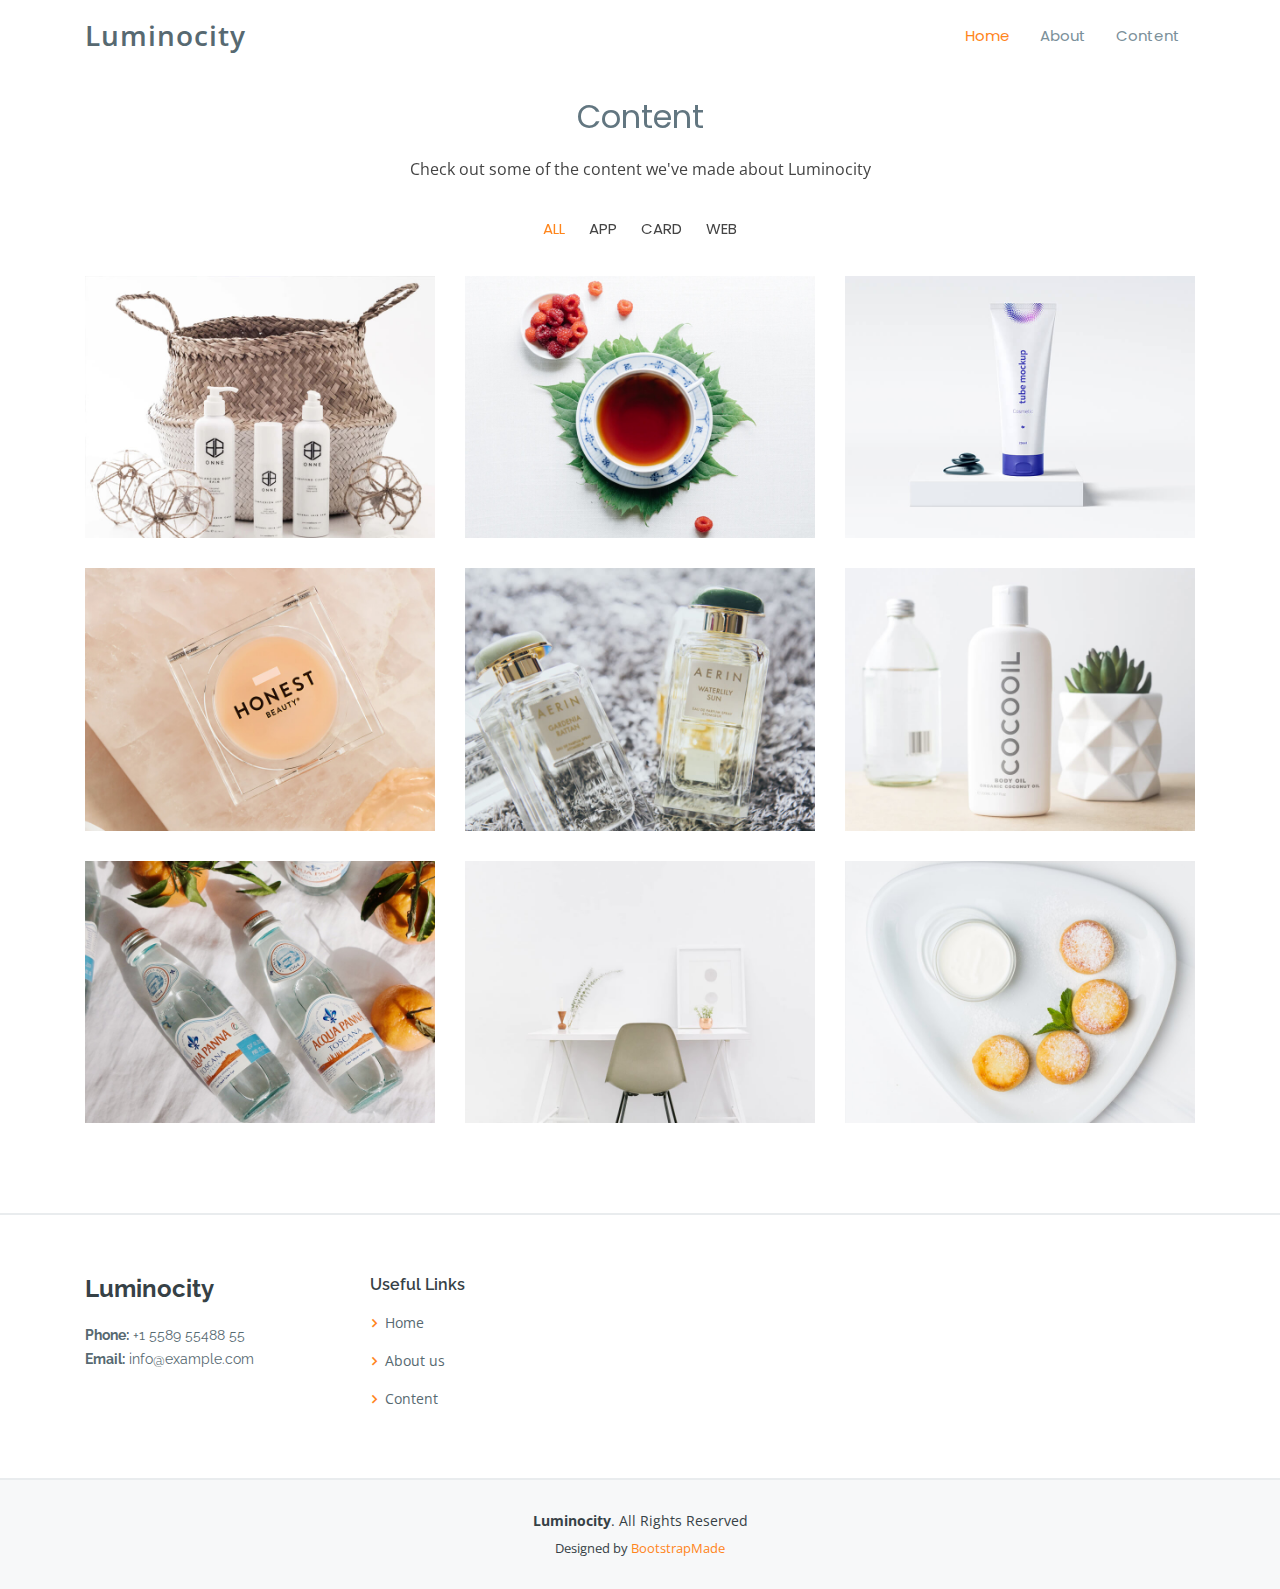
==== about.html @ ae9abd60 "Add files via upload" ====
<!DOCTYPE html>
<html lang="en">

<head>
  <meta charset="utf-8">
  <meta content="width=device-width, initial-scale=1.0" name="viewport">

  <title>Content</title>
  <meta content="" name="descriptison">
  <meta content="" name="keywords">

  <!-- Favicons -->
  <link href="assets/img/favicon.png" rel="icon">
  <link href="assets/img/apple-touch-icon2.png" rel="apple-touch-icon">

  <!-- Google Fonts -->
  <link href="https://fonts.googleapis.com/css?family=Open+Sans:300,300i,400,400i,600,600i,700,700i|Raleway:300,300i,400,400i,500,500i,600,600i,700,700i|Poppins:300,300i,400,400i,500,500i,600,600i,700,700i" rel="stylesheet">

  <!-- Vendor CSS Files -->
  <link href="assets/vendor/bootstrap/css/bootstrap.min.css" rel="stylesheet">
  <link href="assets/vendor/icofont/icofont.min.css" rel="stylesheet">
  <link href="assets/vendor/boxicons/css/boxicons.min.css" rel="stylesheet">
  <link href="assets/vendor/venobox/venobox.css" rel="stylesheet">
  <link href="assets/vendor/owl.carousel/assets/owl.carousel.min.css" rel="stylesheet">
  <link href="assets/vendor/aos/aos.css" rel="stylesheet">

  <!-- Template Main CSS File -->
  <link href="assets/css/style.css" rel="stylesheet">

  <!-- =======================================================
  * Template Name: Scaffold - v2.0.0
  * Template URL: https://bootstrapmade.com/scaffold-bootstrap-metro-style-template/
  * Author: BootstrapMade.com
  * License: https://bootstrapmade.com/license/
  ======================================================== -->
</head>

<body>

  <!-- ======= Header ======= -->
  <header id="header" class="fixed-top">
    <div class="container d-flex">

      <div class="logo mr-auto">
        <h1 class="text-light"><a href="index.html"><span>Luminocity</span></a></h1>
        <!-- Uncomment below if you prefer to use an image logo -->
        <!-- <a href="index.html"><img src="assets/img/logo.png" alt="" class="img-fluid"></a>-->
      </div>

      <nav class="nav-menu d-none d-lg-block">
        <ul>
          <li class="active"><a href="index.html">Home</a></li>
          <li><a href="">About</a>
            <!--
            <ul>
              <li><a href="#about">About Us</a></li>
              <li><a href="#team">Team</a></li>
              <li><a href="#testimonials">Testimonials</a></li>
              <li class="drop-down"><a href="#">Deep Drop Down</a>
                <ul>
                  <li><a href="#">Deep Drop Down 1</a></li>
                  <li><a href="#">Deep Drop Down 2</a></li>
                  <li><a href="#">Deep Drop Down 3</a></li>
                  <li><a href="#">Deep Drop Down 4</a></li>
                  <li><a href="#">Deep Drop Down 5</a></li>
                </ul>
              </li>
            </ul>
          -->
          </li>
          <li><a href="portfolio-details.html">Content</a></li>

        </ul>
      </nav><!-- .nav-menu -->
      <!--
      <div class="header-social-links">
        <a href="#" class="twitter"><i class="icofont-twitter"></i></a>
        <a href="#" class="facebook"><i class="icofont-facebook"></i></a>
        <a href="#" class="instagram"><i class="icofont-instagram"></i></a>
        <a href="#" class="linkedin"><i class="icofont-linkedin"></i></i></a>
      </div>   -->

    </div>
  </header><!-- End Header -->

  <main id="main">

    <!-- ======= Breadcrumbs ======= 
    <section id="breadcrumbs" class="breadcrumbs">
      <div class="container">

        <ol>
          <li><a href="index.html">Home</a></li>
          <li>Portfolio Details</li>
        </ol>
        <h2>Portfolio Details</h2>

      </div>
    </section> End Breadcrumbs -->

    <!-- ======= Portfolio Section ======= -->
    <section id="portfolio" class="portfolio">
      <div class="container">

        <div class="section-title" data-aos="fade-up">
          <h2><br>Content</h2>
          <p>Check out some of the content we've made about Luminocity</p>
        </div>

        <div class="row">
          <div class="col-lg-12 d-flex justify-content-center" data-aos="fade-up" data-aos-delay="100">
            <ul id="portfolio-flters">
              <li data-filter="*" class="filter-active">All</li>
              <li data-filter=".filter-app">App</li>
              <li data-filter=".filter-card">Card</li>
              <li data-filter=".filter-web">Web</li>
            </ul>
          </div>
        </div>

        <div class="row portfolio-container" data-aos="fade-up" data-aos-delay="200">

          <div class="col-lg-4 col-md-6 portfolio-item filter-app">
            <div class="portfolio-wrap">
              <img src="assets/img/portfolio/portfolio-1.jpg" class="img-fluid" alt="">
              <div class="portfolio-info">
                <h4>App 1</h4>
                <p>App</p>
              </div>
              <div class="portfolio-links">
                <a href="assets/img/portfolio/portfolio-1.jpg" data-gall="portfolioGallery" class="venobox" title="App 1"><i class="bx bx-plus"></i></a>
                <a href="portfolio-details.html" title="More Details"><i class="bx bx-link"></i></a>
              </div>
            </div>
          </div>

          <div class="col-lg-4 col-md-6 portfolio-item filter-web">
            <div class="portfolio-wrap">
              <img src="assets/img/portfolio/portfolio-2.jpg" class="img-fluid" alt="">
              <div class="portfolio-info">
                <h4>Web 3</h4>
                <p>Web</p>
              </div>
              <div class="portfolio-links">
                <a href="assets/img/portfolio/portfolio-2.jpg" data-gall="portfolioGallery" class="venobox" title="Web 3"><i class="bx bx-plus"></i></a>
                <a href="portfolio-details.html" title="More Details"><i class="bx bx-link"></i></a>
              </div>
            </div>
          </div>

          <div class="col-lg-4 col-md-6 portfolio-item filter-app">
            <div class="portfolio-wrap">
              <img src="assets/img/portfolio/portfolio-3.jpg" class="img-fluid" alt="">
              <div class="portfolio-info">
                <h4>App 2</h4>
                <p>App</p>
              </div>
              <div class="portfolio-links">
                <a href="assets/img/portfolio/portfolio-3.jpg" data-gall="portfolioGallery" class="venobox" title="App 2"><i class="bx bx-plus"></i></a>
                <a href="portfolio-details.html" title="More Details"><i class="bx bx-link"></i></a>
              </div>
            </div>
          </div>

          <div class="col-lg-4 col-md-6 portfolio-item filter-card">
            <div class="portfolio-wrap">
              <img src="assets/img/portfolio/portfolio-4.jpg" class="img-fluid" alt="">
              <div class="portfolio-info">
                <h4>Card 2</h4>
                <p>Card</p>
              </div>
              <div class="portfolio-links">
                <a href="assets/img/portfolio/portfolio-4.jpg" data-gall="portfolioGallery" class="venobox" title="Card 2"><i class="bx bx-plus"></i></a>
                <a href="portfolio-details.html" title="More Details"><i class="bx bx-link"></i></a>
              </div>
            </div>
          </div>

          <div class="col-lg-4 col-md-6 portfolio-item filter-web">
            <div class="portfolio-wrap">
              <img src="assets/img/portfolio/portfolio-5.jpg" class="img-fluid" alt="">
              <div class="portfolio-info">
                <h4>Web 2</h4>
                <p>Web</p>
              </div>
              <div class="portfolio-links">
                <a href="assets/img/portfolio/portfolio-5.jpg" data-gall="portfolioGallery" class="venobox" title="Web 2"><i class="bx bx-plus"></i></a>
                <a href="portfolio-details.html" title="More Details"><i class="bx bx-link"></i></a>
              </div>
            </div>
          </div>

          <div class="col-lg-4 col-md-6 portfolio-item filter-app">
            <div class="portfolio-wrap">
              <img src="assets/img/portfolio/portfolio-6.jpg" class="img-fluid" alt="">
              <div class="portfolio-info">
                <h4>App 3</h4>
                <p>App</p>
              </div>
              <div class="portfolio-links">
                <a href="assets/img/portfolio/portfolio-6.jpg" data-gall="portfolioGallery" class="venobox" title="App 3"><i class="bx bx-plus"></i></a>
                <a href="portfolio-details.html" title="More Details"><i class="bx bx-link"></i></a>
              </div>
            </div>
          </div>

          <div class="col-lg-4 col-md-6 portfolio-item filter-card">
            <div class="portfolio-wrap">
              <img src="assets/img/portfolio/portfolio-7.jpg" class="img-fluid" alt="">
              <div class="portfolio-info">
                <h4>Card 1</h4>
                <p>Card</p>
              </div>
              <div class="portfolio-links">
                <a href="assets/img/portfolio/portfolio-7.jpg" data-gall="portfolioGallery" class="venobox" title="Card 1"><i class="bx bx-plus"></i></a>
                <a href="portfolio-details.html" title="More Details"><i class="bx bx-link"></i></a>
              </div>
            </div>
          </div>

          <div class="col-lg-4 col-md-6 portfolio-item filter-card">
            <div class="portfolio-wrap">
              <img src="assets/img/portfolio/portfolio-8.jpg" class="img-fluid" alt="">
              <div class="portfolio-info">
                <h4>Card 3</h4>
                <p>Card</p>
              </div>
              <div class="portfolio-links">
                <a href="assets/img/portfolio/portfolio-8.jpg" data-gall="portfolioGallery" class="venobox" title="Card 3"><i class="bx bx-plus"></i></a>
                <a href="portfolio-details.html" title="More Details"><i class="bx bx-link"></i></a>
              </div>
            </div>
          </div>

          <div class="col-lg-4 col-md-6 portfolio-item filter-web">
            <div class="portfolio-wrap">
              <img src="assets/img/portfolio/portfolio-9.jpg" class="img-fluid" alt="">
              <div class="portfolio-info">
                <h4>Web 3</h4>
                <p>Web</p>
              </div>
              <div class="portfolio-links">
                <a href="assets/img/portfolio/portfolio-9.jpg" data-gall="portfolioGallery" class="venobox" title="Web 3"><i class="bx bx-plus"></i></a>
                <a href="portfolio-details.html" title="More Details"><i class="bx bx-link"></i></a>
              </div>
            </div>
          </div>

        </div>

      </div>
    </section> <!-- End Portfolio Section -->


    <!-- ======= Portfolio Details Section ======= 
    <section id="portfolio-details" class="portfolio-details">
      <div class="container">

        <div class="portfolio-details-container">

          <div class="owl-carousel portfolio-details-carousel">
            <img src="assets/img/portfolio-details-1.jpg" class="img-fluid" alt="">
            <img src="assets/img/portfolio-details-2.jpg" class="img-fluid" alt="">
            <img src="assets/img/portfolio-details-3.jpg" class="img-fluid" alt="">
          </div>

          <div class="portfolio-info">
            <h3>Project information</h3>
            <ul>
              <li><strong>Category</strong>: Web design</li>
              <li><strong>Client</strong>: ASU Company</li>
              <li><strong>Project date</strong>: 01 March, 2020</li>
              <li><strong>Project URL</strong>: <a href="#">www.example.com</a></li>
            </ul>
          </div>

        </div>

        <div class="portfolio-description">
          <h2>This is an example of portfolio detail</h2>
          <p>
            Autem ipsum nam porro corporis rerum. Quis eos dolorem eos itaque inventore commodi labore quia quia. Exercitationem repudiandae officiis neque suscipit non officia eaque itaque enim. Voluptatem officia accusantium nesciunt est omnis tempora consectetur dignissimos. Sequi nulla at esse enim cum deserunt eius.
          </p>
        </div>

      </div>
    </section> End Portfolio Details Section -->

  </main><!-- End #main -->

  <!-- ======= Footer ======= -->
  <footer id="footer">
    <div class="footer-top">
      <div class="container">
        <div class="row">

          <div class="col-lg-3 col-md-6">
            <div class="footer-info">
              <h3>Luminocity</h3>
              <p>
                <strong>Phone:</strong> +1 5589 55488 55<br>
                <strong>Email:</strong> info@example.com<br>
              </p>
              <!--
              <div class="social-links mt-3">
                <a href="#" class="twitter"><i class="bx bxl-twitter"></i></a>
                <a href="#" class="facebook"><i class="bx bxl-facebook"></i></a>
                <a href="#" class="instagram"><i class="bx bxl-instagram"></i></a>
                <a href="#" class="google-plus"><i class="bx bxl-skype"></i></a>
                <a href="#" class="linkedin"><i class="bx bxl-linkedin"></i></a>
              </div>
            -->
            </div>
          </div>

          <div class="col-lg-2 col-md-6 footer-links">
            <h4>Useful Links</h4>
            <ul>
              <li><i class="bx bx-chevron-right"></i> <a href="index.html">Home</a></li>
              <li><i class="bx bx-chevron-right"></i> <a href="#">About us</a></li>
              <li><i class="bx bx-chevron-right"></i> <a href="portfolio-details.html">Content</a></li>
              <!--
              <li><i class="bx bx-chevron-right"></i> <a href="#">Terms of service</a></li>
              <li><i class="bx bx-chevron-right"></i> <a href="#">Privacy policy</a></li>
              -->
            </ul>
          </div>
          <!--
          <div class="col-lg-3 col-md-6 footer-links">
            <h4>Our Services</h4>
            <ul>
              <li><i class="bx bx-chevron-right"></i> <a href="#">Web Design</a></li>
              <li><i class="bx bx-chevron-right"></i> <a href="#">Web Development</a></li>
              <li><i class="bx bx-chevron-right"></i> <a href="#">Product Management</a></li>
              <li><i class="bx bx-chevron-right"></i> <a href="#">Marketing</a></li>
              <li><i class="bx bx-chevron-right"></i> <a href="#">Graphic Design</a></li>
            </ul>
          </div>
          

          <div class="col-lg-4 col-md-6 footer-newsletter">
            <h4>Our Newsletter</h4>
            <p>Tamen quem nulla quae legam multos aute sint culpa legam noster magna</p>
            <form action="" method="post">
              <input type="email" name="email"><input type="submit" value="Subscribe">
            </form>

          </div>
        -->

        </div>
      </div>
    </div>

    <div class="container">
      <div class="copyright">
        <strong><span>Luminocity</span></strong>. All Rights Reserved
      </div>
      <div class="credits">
        <!-- All the links in the footer should remain intact. -->
        <!-- You can delete the links only if you purchased the pro version. -->
        <!-- Licensing information: https://bootstrapmade.com/license/ -->
        <!-- Purchase the pro version with working PHP/AJAX contact form: https://bootstrapmade.com/scaffold-bootstrap-metro-style-template/ -->
        Designed by <a href="https://bootstrapmade.com/">BootstrapMade</a>
      </div>
    </div>
  </footer><!-- End Footer -->

  <a href="#" class="back-to-top"><i class="bx bxs-up-arrow-alt"></i></a>

  <!-- Vendor JS Files -->
  <script src="assets/vendor/jquery/jquery.min.js"></script>
  <script src="assets/vendor/bootstrap/js/bootstrap.bundle.min.js"></script>
  <script src="assets/vendor/jquery.easing/jquery.easing.min.js"></script>
  <script src="assets/vendor/php-email-form/validate.js"></script>
  <script src="assets/vendor/isotope-layout/isotope.pkgd.min.js"></script>
  <script src="assets/vendor/venobox/venobox.min.js"></script>
  <script src="assets/vendor/owl.carousel/owl.carousel.min.js"></script>
  <script src="assets/vendor/aos/aos.js"></script>

  <!-- Template Main JS File -->
  <script src="assets/js/main.js"></script>

</body>

</html>
---- assets/vendor/venobox/venobox.css ----
/* ------ venobox.css --------*/
.vbox-overlay *, .vbox-overlay *:before, .vbox-overlay *:after{
    -webkit-backface-visibility: hidden;
    -webkit-box-sizing:border-box;
    -moz-box-sizing:border-box;
    box-sizing:border-box;
}
.vbox-overlay * { 
    -webkit-backface-visibility: visible;
    backface-visibility: visible;
}
.vbox-overlay{
    display: -webkit-flex;
    display: flex;
    -webkit-flex-direction: column;
    flex-direction: column;
    -webkit-justify-content: center;
    justify-content: center;
    -webkit-align-items: center;
    align-items: center;
    position: fixed;
    left: 0;
    top: 0;
    bottom: 0;
    right: 0;
    z-index: 999999;
}

/* ----- navigation ----- */
.vbox-title{
    width: 100%;
    height: 40px;
    float: left;
    text-align: center;
    line-height: 28px;
    font-size: 12px;
    padding: 6px 50px;
    overflow: hidden;
    position: fixed;
    display: none;
    left: 0;
    z-index: 89;
}
.vbox-close{
    cursor: pointer;
    position: fixed;
    top: -1px;
    right: 0;
    width: 50px;
    height: 40px;
    padding: 6px;
    display: block;
    background-position:10px center;
    overflow: hidden;
    font-size: 24px;
    line-height: 1;
    text-align: center;
    z-index: 99;
}
.vbox-left{
    cursor: pointer;
    position: fixed;
    left: 0;
    height: 40px;
    overflow: hidden;
    line-height: 28px;
    font-size: 12px;
    z-index: 99;
    display: flex;
    align-items:center;
}
.vbox-num{
    display: inline-block;
    margin: 6px 0 6px 15px;
}
/* ----- Social share ----- */
.vbox-share{
    line-height: 28px;
    font-size: 12px;
    overflow: hidden;
    position: fixed;
    left: 0;
    z-index: 98;
    display: flex;
    align-items:center;
    justify-content: center;
    width: 100%;
    text-align: center;
}
.vbox-share svg{
    max-height: 28px;
    width: 28px;
    z-index: 10;
    margin-left: 12px;
    margin-top: 6px;
    margin-bottom: 6px;
    vertical-align: middle;
}


/* ----- navigation ARROWS ----- */
.vbox-next, .vbox-prev{
    position: fixed;
    top: 50%;
    margin-top: -15px;
    overflow: hidden;
    cursor: pointer;
    display: block;
    width: 45px;
    height: 45px;
    z-index: 99;
}
.vbox-next span, .vbox-prev span{
    position: relative;
    width: 20px;
    height: 20px;
    border: 2px solid transparent;
    border-top-color: #B6B6B6;
    border-right-color: #B6B6B6;
    text-indent: -100px;
    position: absolute;
    top: 8px;
    display: block;
}
.vbox-prev{
    left: 15px;
}
.vbox-next{
    right: 15px;
}
.vbox-prev span{
    left: 10px;
    -ms-transform: rotate(-135deg);
    -webkit-transform: rotate(-135deg);
    transform: rotate(-135deg);
}
.vbox-next span{
    -ms-transform: rotate(45deg);
    -webkit-transform: rotate(45deg);
    transform: rotate(45deg);
    right: 10px;
}
/* ------- inline window ------ */
.vbox-inline{
    width: 420px;
    height: 315px;
    height: 70vh;
    padding: 10px;
    background: #fff;
    margin: 0 auto;
    overflow: auto;
    text-align: left;
}
/* ------- Video & iFrames window ------ */
.venoframe{
    max-width: 100%;
    width: 100%;
    border: none;
    width: 100%;
    height: 260px;
    height: 70vh;
}
.venoframe.vbvid{
    height: 260px;
}
@media (min-width: 768px) {
    .venoframe, .vbox-inline{
        width: 90%;
        height: 360px;
        height: 70vh;
    }
    .venoframe.vbvid{
        width: 640px;
        height: 360px;
    }
}
@media (min-width: 992px) {
    .venoframe, .vbox-inline{
        max-width: 1200px;
        width: 80%;
        height: 540px;
        height: 70vh;
    }
    .venoframe.vbvid{
        width: 960px;
        height: 540px;
    }
}
/* 
Please do NOT edit this part! 
or at least read this note: http://i.imgur.com/7C0ws9e.gif
*/
.vbox-open{
    overflow: hidden;
}
.vbox-container{
    position: absolute;
    left: 0;
    right: 0;
    top: 0;
    bottom: 0;
    overflow-x: hidden;
    overflow-y: scroll;
    overflow-scrolling: touch;
    -webkit-overflow-scrolling: touch;
    z-index: 20;
    max-height: 100%;

}

.vbox-content{
    text-align: center;
    float: left;
    width: 100%;
    position: relative;
    overflow: hidden;
    padding: 20px 4%;
}
.vbox-container img{
    max-width: 100%;
    height: auto;
}
.vbox-figlio{
    box-shadow: 0 0 12px rgba(0,0,0,0.19), 0 6px 6px rgba(0,0,0,0.23);
    max-width: 100%;
    text-align: initial;
}
img.vbox-figlio{
    -webkit-user-select: none;
-khtml-user-select: none;
-moz-user-select: none;
-o-user-select: none;
user-select: none;
}
.vbox-content.swipe-left{
    margin-left: -200px !important;
}
.vbox-content.swipe-right{
    margin-left: 200px !important;
}
.vbox-animated{
    webkit-transition: margin 300ms ease-out;
    transition: margin 300ms ease-out;
}

/* ---------- preloader ----------
 * SPINKIT 
 * http://tobiasahlin.com/spinkit/
-------------------------------- */
.sk-double-bounce,.sk-rotating-plane{width:40px;height:40px;margin:40px auto}.sk-rotating-plane{background-color:#333;-webkit-animation:sk-rotatePlane 1.2s infinite ease-in-out;animation:sk-rotatePlane 1.2s infinite ease-in-out}@-webkit-keyframes sk-rotatePlane{0%{-webkit-transform:perspective(120px) rotateX(0) rotateY(0);transform:perspective(120px) rotateX(0) rotateY(0)}50%{-webkit-transform:perspective(120px) rotateX(-180.1deg) rotateY(0);transform:perspective(120px) rotateX(-180.1deg) rotateY(0)}100%{-webkit-transform:perspective(120px) rotateX(-180deg) rotateY(-179.9deg);transform:perspective(120px) rotateX(-180deg) rotateY(-179.9deg)}}@keyframes sk-rotatePlane{0%{-webkit-transform:perspective(120px) rotateX(0) rotateY(0);transform:perspective(120px) rotateX(0) rotateY(0)}50%{-webkit-transform:perspective(120px) rotateX(-180.1deg) rotateY(0);transform:perspective(120px) rotateX(-180.1deg) rotateY(0)}100%{-webkit-transform:perspective(120px) rotateX(-180deg) rotateY(-179.9deg);transform:perspective(120px) rotateX(-180deg) rotateY(-179.9deg)}}.sk-double-bounce{position:relative}.sk-double-bounce .sk-child{width:100%;height:100%;border-radius:50%;background-color:#333;opacity:.6;position:absolute;top:0;left:0;-webkit-animation:sk-doubleBounce 2s infinite ease-in-out;animation:sk-doubleBounce 2s infinite ease-in-out}.sk-chasing-dots .sk-child,.sk-spinner-pulse,.sk-three-bounce .sk-child{background-color:#333;border-radius:100%}.sk-double-bounce .sk-double-bounce2{-webkit-animation-delay:-1s;animation-delay:-1s}@-webkit-keyframes sk-doubleBounce{0%,100%{-webkit-transform:scale(0);transform:scale(0)}50%{-webkit-transform:scale(1);transform:scale(1)}}@keyframes sk-doubleBounce{0%,100%{-webkit-transform:scale(0);transform:scale(0)}50%{-webkit-transform:scale(1);transform:scale(1)}}.sk-wave{margin:40px auto;width:50px;height:40px;text-align:center;font-size:10px}.sk-wave .sk-rect{background-color:#333;height:100%;width:6px;display:inline-block;-webkit-animation:sk-waveStretchDelay 1.2s infinite ease-in-out;animation:sk-waveStretchDelay 1.2s infinite ease-in-out}.sk-wave .sk-rect1{-webkit-animation-delay:-1.2s;animation-delay:-1.2s}.sk-wave .sk-rect2{-webkit-animation-delay:-1.1s;animation-delay:-1.1s}.sk-wave .sk-rect3{-webkit-animation-delay:-1s;animation-delay:-1s}.sk-wave .sk-rect4{-webkit-animation-delay:-.9s;animation-delay:-.9s}.sk-wave .sk-rect5{-webkit-animation-delay:-.8s;animation-delay:-.8s}@-webkit-keyframes sk-waveStretchDelay{0%,100%,40%{-webkit-transform:scaleY(.4);transform:scaleY(.4)}20%{-webkit-transform:scaleY(1);transform:scaleY(1)}}@keyframes sk-waveStretchDelay{0%,100%,40%{-webkit-transform:scaleY(.4);transform:scaleY(.4)}20%{-webkit-transform:scaleY(1);transform:scaleY(1)}}.sk-wandering-cubes{margin:40px auto;width:40px;height:40px;position:relative}.sk-wandering-cubes .sk-cube{background-color:#333;width:10px;height:10px;position:absolute;top:0;left:0;-webkit-animation:sk-wanderingCube 1.8s ease-in-out -1.8s infinite both;animation:sk-wanderingCube 1.8s ease-in-out -1.8s infinite both}.sk-chasing-dots,.sk-spinner-pulse{width:40px;height:40px;margin:40px auto}.sk-wandering-cubes .sk-cube2{-webkit-animation-delay:-.9s;animation-delay:-.9s}@-webkit-keyframes sk-wanderingCube{0%{-webkit-transform:rotate(0);transform:rotate(0)}25%{-webkit-transform:translateX(30px) rotate(-90deg) scale(.5);transform:translateX(30px) rotate(-90deg) scale(.5)}50%{-webkit-transform:translateX(30px) translateY(30px) rotate(-179deg);transform:translateX(30px) translateY(30px) rotate(-179deg)}50.1%{-webkit-transform:translateX(30px) translateY(30px) rotate(-180deg);transform:translateX(30px) translateY(30px) rotate(-180deg)}75%{-webkit-transform:translateX(0) translateY(30px) rotate(-270deg) scale(.5);transform:translateX(0) translateY(30px) rotate(-270deg) scale(.5)}100%{-webkit-transform:rotate(-360deg);transform:rotate(-360deg)}}@keyframes sk-wanderingCube{0%{-webkit-transform:rotate(0);transform:rotate(0)}25%{-webkit-transform:translateX(30px) rotate(-90deg) scale(.5);transform:translateX(30px) rotate(-90deg) scale(.5)}50%{-webkit-transform:translateX(30px) translateY(30px) rotate(-179deg);transform:translateX(30px) translateY(30px) rotate(-179deg)}50.1%{-webkit-transform:translateX(30px) translateY(30px) rotate(-180deg);transform:translateX(30px) translateY(30px) rotate(-180deg)}75%{-webkit-transform:translateX(0) translateY(30px) rotate(-270deg) scale(.5);transform:translateX(0) translateY(30px) rotate(-270deg) scale(.5)}100%{-webkit-transform:rotate(-360deg);transform:rotate(-360deg)}}.sk-spinner-pulse{-webkit-animation:sk-pulseScaleOut 1s infinite ease-in-out;animation:sk-pulseScaleOut 1s infinite ease-in-out}@-webkit-keyframes sk-pulseScaleOut{0%{-webkit-transform:scale(0);transform:scale(0)}100%{-webkit-transform:scale(1);transform:scale(1);opacity:0}}@keyframes sk-pulseScaleOut{0%{-webkit-transform:scale(0);transform:scale(0)}100%{-webkit-transform:scale(1);transform:scale(1);opacity:0}}.sk-chasing-dots{position:relative;text-align:center;-webkit-animation:sk-chasingDotsRotate 2s infinite linear;animation:sk-chasingDotsRotate 2s infinite linear}.sk-chasing-dots .sk-child{width:60%;height:60%;display:inline-block;position:absolute;top:0;-webkit-animation:sk-chasingDotsBounce 2s infinite ease-in-out;animation:sk-chasingDotsBounce 2s infinite ease-in-out}.sk-chasing-dots .sk-dot2{top:auto;bottom:0;-webkit-animation-delay:-1s;animation-delay:-1s}@-webkit-keyframes sk-chasingDotsRotate{100%{-webkit-transform:rotate(360deg);transform:rotate(360deg)}}@keyframes sk-chasingDotsRotate{100%{-webkit-transform:rotate(360deg);transform:rotate(360deg)}}@-webkit-keyframes sk-chasingDotsBounce{0%,100%{-webkit-transform:scale(0);transform:scale(0)}50%{-webkit-transform:scale(1);transform:scale(1)}}@keyframes sk-chasingDotsBounce{0%,100%{-webkit-transform:scale(0);transform:scale(0)}50%{-webkit-transform:scale(1);transform:scale(1)}}.sk-three-bounce{margin:40px auto;width:80px;text-align:center}.sk-three-bounce .sk-child{width:20px;height:20px;display:inline-block;-webkit-animation:sk-three-bounce 1.4s ease-in-out 0s infinite both;animation:sk-three-bounce 1.4s ease-in-out 0s infinite both}.sk-circle .sk-child:before,.sk-fading-circle .sk-circle:before{display:block;border-radius:100%;content:'';background-color:#333}.sk-three-bounce .sk-bounce1{-webkit-animation-delay:-.32s;animation-delay:-.32s}.sk-three-bounce .sk-bounce2{-webkit-animation-delay:-.16s;animation-delay:-.16s}@-webkit-keyframes sk-three-bounce{0%,100%,80%{-webkit-transform:scale(0);transform:scale(0)}40%{-webkit-transform:scale(1);transform:scale(1)}}@keyframes sk-three-bounce{0%,100%,80%{-webkit-transform:scale(0);transform:scale(0)}40%{-webkit-transform:scale(1);transform:scale(1)}}.sk-circle{margin:40px auto;width:40px;height:40px;position:relative}.sk-circle .sk-child{width:100%;height:100%;position:absolute;left:0;top:0}.sk-circle .sk-child:before{margin:0 auto;width:15%;height:15%;-webkit-animation:sk-circleBounceDelay 1.2s infinite ease-in-out both;animation:sk-circleBounceDelay 1.2s infinite ease-in-out both}.sk-circle .sk-circle2{-webkit-transform:rotate(30deg);-ms-transform:rotate(30deg);transform:rotate(30deg)}.sk-circle .sk-circle3{-webkit-transform:rotate(60deg);-ms-transform:rotate(60deg);transform:rotate(60deg)}.sk-circle .sk-circle4{-webkit-transform:rotate(90deg);-ms-transform:rotate(90deg);transform:rotate(90deg)}.sk-circle .sk-circle5{-webkit-transform:rotate(120deg);-ms-transform:rotate(120deg);transform:rotate(120deg)}.sk-circle .sk-circle6{-webkit-transform:rotate(150deg);-ms-transform:rotate(150deg);transform:rotate(150deg)}.sk-circle .sk-circle7{-webkit-transform:rotate(180deg);-ms-transform:rotate(180deg);transform:rotate(180deg)}.sk-circle .sk-circle8{-webkit-transform:rotate(210deg);-ms-transform:rotate(210deg);transform:rotate(210deg)}.sk-circle .sk-circle9{-webkit-transform:rotate(240deg);-ms-transform:rotate(240deg);transform:rotate(240deg)}.sk-circle .sk-circle10{-webkit-transform:rotate(270deg);-ms-transform:rotate(270deg);transform:rotate(270deg)}.sk-circle .sk-circle11{-webkit-transform:rotate(300deg);-ms-transform:rotate(300deg);transform:rotate(300deg)}.sk-circle .sk-circle12{-webkit-transform:rotate(330deg);-ms-transform:rotate(330deg);transform:rotate(330deg)}.sk-circle .sk-circle2:before{-webkit-animation-delay:-1.1s;animation-delay:-1.1s}.sk-circle .sk-circle3:before{-webkit-animation-delay:-1s;animation-delay:-1s}.sk-circle .sk-circle4:before{-webkit-animation-delay:-.9s;animation-delay:-.9s}.sk-circle .sk-circle5:before{-webkit-animation-delay:-.8s;animation-delay:-.8s}.sk-circle .sk-circle6:before{-webkit-animation-delay:-.7s;animation-delay:-.7s}.sk-circle .sk-circle7:before{-webkit-animation-delay:-.6s;animation-delay:-.6s}.sk-circle .sk-circle8:before{-webkit-animation-delay:-.5s;animation-delay:-.5s}.sk-circle .sk-circle9:before{-webkit-animation-delay:-.4s;animation-delay:-.4s}.sk-circle .sk-circle10:before{-webkit-animation-delay:-.3s;animation-delay:-.3s}.sk-circle .sk-circle11:before{-webkit-animation-delay:-.2s;animation-delay:-.2s}.sk-circle .sk-circle12:before{-webkit-animation-delay:-.1s;animation-delay:-.1s}@-webkit-keyframes sk-circleBounceDelay{0%,100%,80%{-webkit-transform:scale(0);transform:scale(0)}40%{-webkit-transform:scale(1);transform:scale(1)}}@keyframes sk-circleBounceDelay{0%,100%,80%{-webkit-transform:scale(0);transform:scale(0)}40%{-webkit-transform:scale(1);transform:scale(1)}}.sk-cube-grid{width:40px;height:40px;margin:40px auto}.sk-cube-grid .sk-cube{width:33.33%;height:33.33%;background-color:#333;float:left;-webkit-animation:sk-cubeGridScaleDelay 1.3s infinite ease-in-out;animation:sk-cubeGridScaleDelay 1.3s infinite ease-in-out}.sk-cube-grid .sk-cube1{-webkit-animation-delay:.2s;animation-delay:.2s}.sk-cube-grid .sk-cube2{-webkit-animation-delay:.3s;animation-delay:.3s}.sk-cube-grid .sk-cube3{-webkit-animation-delay:.4s;animation-delay:.4s}.sk-cube-grid .sk-cube4{-webkit-animation-delay:.1s;animation-delay:.1s}.sk-cube-grid .sk-cube5{-webkit-animation-delay:.2s;animation-delay:.2s}.sk-cube-grid .sk-cube6{-webkit-animation-delay:.3s;animation-delay:.3s}.sk-cube-grid .sk-cube7{-webkit-animation-delay:0ms;animation-delay:0ms}.sk-cube-grid .sk-cube8{-webkit-animation-delay:.1s;animation-delay:.1s}.sk-cube-grid .sk-cube9{-webkit-animation-delay:.2s;animation-delay:.2s}@-webkit-keyframes sk-cubeGridScaleDelay{0%,100%,70%{-webkit-transform:scale3D(1,1,1);transform:scale3D(1,1,1)}35%{-webkit-transform:scale3D(0,0,1);transform:scale3D(0,0,1)}}@keyframes sk-cubeGridScaleDelay{0%,100%,70%{-webkit-transform:scale3D(1,1,1);transform:scale3D(1,1,1)}35%{-webkit-transform:scale3D(0,0,1);transform:scale3D(0,0,1)}}.sk-fading-circle{margin:40px auto;width:40px;height:40px;position:relative}.sk-fading-circle .sk-circle{width:100%;height:100%;position:absolute;left:0;top:0}.sk-fading-circle .sk-circle:before{margin:0 auto;width:15%;height:15%;-webkit-animation:sk-circleFadeDelay 1.2s infinite ease-in-out both;animation:sk-circleFadeDelay 1.2s infinite ease-in-out both}.sk-fading-circle .sk-circle2{-webkit-transform:rotate(30deg);-ms-transform:rotate(30deg);transform:rotate(30deg)}.sk-fading-circle .sk-circle3{-webkit-transform:rotate(60deg);-ms-transform:rotate(60deg);transform:rotate(60deg)}.sk-fading-circle .sk-circle4{-webkit-transform:rotate(90deg);-ms-transform:rotate(90deg);transform:rotate(90deg)}.sk-fading-circle .sk-circle5{-webkit-transform:rotate(120deg);-ms-transform:rotate(120deg);transform:rotate(120deg)}.sk-fading-circle .sk-circle6{-webkit-transform:rotate(150deg);-ms-transform:rotate(150deg);transform:rotate(150deg)}.sk-fading-circle .sk-circle7{-webkit-transform:rotate(180deg);-ms-transform:rotate(180deg);transform:rotate(180deg)}.sk-fading-circle .sk-circle8{-webkit-transform:rotate(210deg);-ms-transform:rotate(210deg);transform:rotate(210deg)}.sk-fading-circle .sk-circle9{-webkit-transform:rotate(240deg);-ms-transform:rotate(240deg);transform:rotate(240deg)}.sk-fading-circle .sk-circle10{-webkit-transform:rotate(270deg);-ms-transform:rotate(270deg);transform:rotate(270deg)}.sk-fading-circle .sk-circle11{-webkit-transform:rotate(300deg);-ms-transform:rotate(300deg);transform:rotate(300deg)}.sk-fading-circle .sk-circle12{-webkit-transform:rotate(330deg);-ms-transform:rotate(330deg);transform:rotate(330deg)}.sk-fading-circle .sk-circle2:before{-webkit-animation-delay:-1.1s;animation-delay:-1.1s}.sk-fading-circle .sk-circle3:before{-webkit-animation-delay:-1s;animation-delay:-1s}.sk-fading-circle .sk-circle4:before{-webkit-animation-delay:-.9s;animation-delay:-.9s}.sk-fading-circle .sk-circle5:before{-webkit-animation-delay:-.8s;animation-delay:-.8s}.sk-fading-circle .sk-circle6:before{-webkit-animation-delay:-.7s;animation-delay:-.7s}.sk-fading-circle .sk-circle7:before{-webkit-animation-delay:-.6s;animation-delay:-.6s}.sk-fading-circle .sk-circle8:before{-webkit-animation-delay:-.5s;animation-delay:-.5s}.sk-fading-circle .sk-circle9:before{-webkit-animation-delay:-.4s;animation-delay:-.4s}.sk-fading-circle .sk-circle10:before{-webkit-animation-delay:-.3s;animation-delay:-.3s}.sk-fading-circle .sk-circle11:before{-webkit-animation-delay:-.2s;animation-delay:-.2s}.sk-fading-circle .sk-circle12:before{-webkit-animation-delay:-.1s;animation-delay:-.1s}@-webkit-keyframes sk-circleFadeDelay{0%,100%,39%{opacity:0}40%{opacity:1}}@keyframes sk-circleFadeDelay{0%,100%,39%{opacity:0}40%{opacity:1}}.sk-folding-cube{margin:40px auto;width:40px;height:40px;position:relative;-webkit-transform:rotateZ(45deg);transform:rotateZ(45deg)}.sk-folding-cube .sk-cube{float:left;width:50%;height:50%;position:relative;-webkit-transform:scale(1.1);-ms-transform:scale(1.1);transform:scale(1.1)}.sk-folding-cube .sk-cube:before{content:'';position:absolute;top:0;left:0;width:100%;height:100%;background-color:#333;-webkit-animation:sk-foldCubeAngle 2.4s infinite linear both;animation:sk-foldCubeAngle 2.4s infinite linear both;-webkit-transform-origin:100% 100%;-ms-transform-origin:100% 100%;transform-origin:100% 100%}.sk-folding-cube .sk-cube2{-webkit-transform:scale(1.1) rotateZ(90deg);transform:scale(1.1) rotateZ(90deg)}.sk-folding-cube .sk-cube3{-webkit-transform:scale(1.1) rotateZ(180deg);transform:scale(1.1) rotateZ(180deg)}.sk-folding-cube .sk-cube4{-webkit-transform:scale(1.1) rotateZ(270deg);transform:scale(1.1) rotateZ(270deg)}.sk-folding-cube .sk-cube2:before{-webkit-animation-delay:.3s;animation-delay:.3s}.sk-folding-cube .sk-cube3:before{-webkit-animation-delay:.6s;animation-delay:.6s}.sk-folding-cube .sk-cube4:before{-webkit-animation-delay:.9s;animation-delay:.9s}@-webkit-keyframes sk-foldCubeAngle{0%,10%{-webkit-transform:perspective(140px) rotateX(-180deg);transform:perspective(140px) rotateX(-180deg);opacity:0}25%,75%{-webkit-transform:perspective(140px) rotateX(0);transform:perspective(140px) rotateX(0);opacity:1}100%,90%{-webkit-transform:perspective(140px) rotateY(180deg);transform:perspective(140px) rotateY(180deg);opacity:0}}@keyframes sk-foldCubeAngle{0%,10%{-webkit-transform:perspective(140px) rotateX(-180deg);transform:perspective(140px) rotateX(-180deg);opacity:0}25%,75%{-webkit-transform:perspective(140px) rotateX(0);transform:perspective(140px) rotateX(0);opacity:1}100%,90%{-webkit-transform:perspective(140px) rotateY(180deg);transform:perspective(140px) rotateY(180deg);opacity:0}}
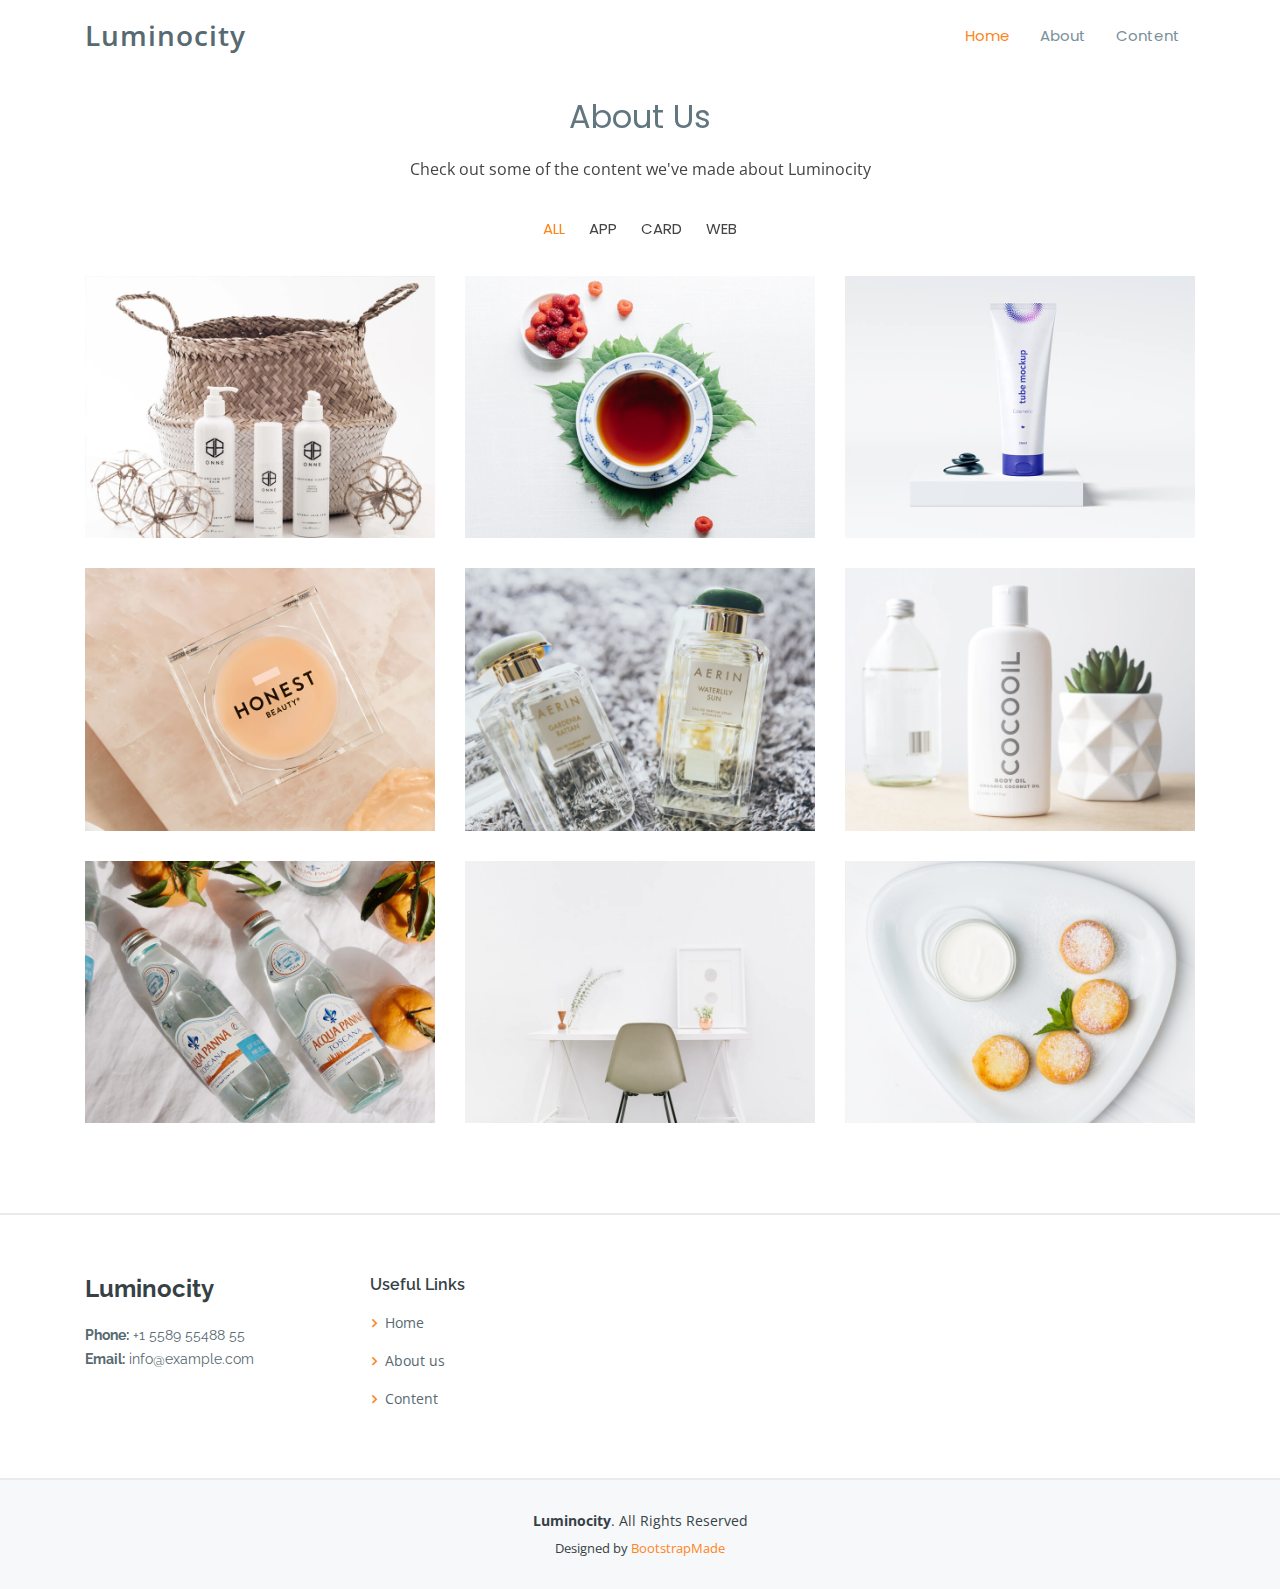
==== commit 7edd612e: "dctfyvguhb" ====
--- a/about.html
+++ b/about.html
@@ -50,7 +50,7 @@
       <nav class="nav-menu d-none d-lg-block">
         <ul>
           <li class="active"><a href="index.html">Home</a></li>
-          <li><a href="">About</a>
+          <li><a href="about.html">About</a>
             <!--
             <ul>
               <li><a href="#about">About Us</a></li>
@@ -103,7 +103,7 @@
       <div class="container">
 
         <div class="section-title" data-aos="fade-up">
-          <h2><br>Content</h2>
+          <h2><br>About Us</h2>
           <p>Check out some of the content we've made about Luminocity</p>
         </div>
 
@@ -317,7 +317,7 @@
             <h4>Useful Links</h4>
             <ul>
               <li><i class="bx bx-chevron-right"></i> <a href="index.html">Home</a></li>
-              <li><i class="bx bx-chevron-right"></i> <a href="#">About us</a></li>
+              <li><i class="bx bx-chevron-right"></i> <a href="about.html">About us</a></li>
               <li><i class="bx bx-chevron-right"></i> <a href="portfolio-details.html">Content</a></li>
               <!--
               <li><i class="bx bx-chevron-right"></i> <a href="#">Terms of service</a></li>
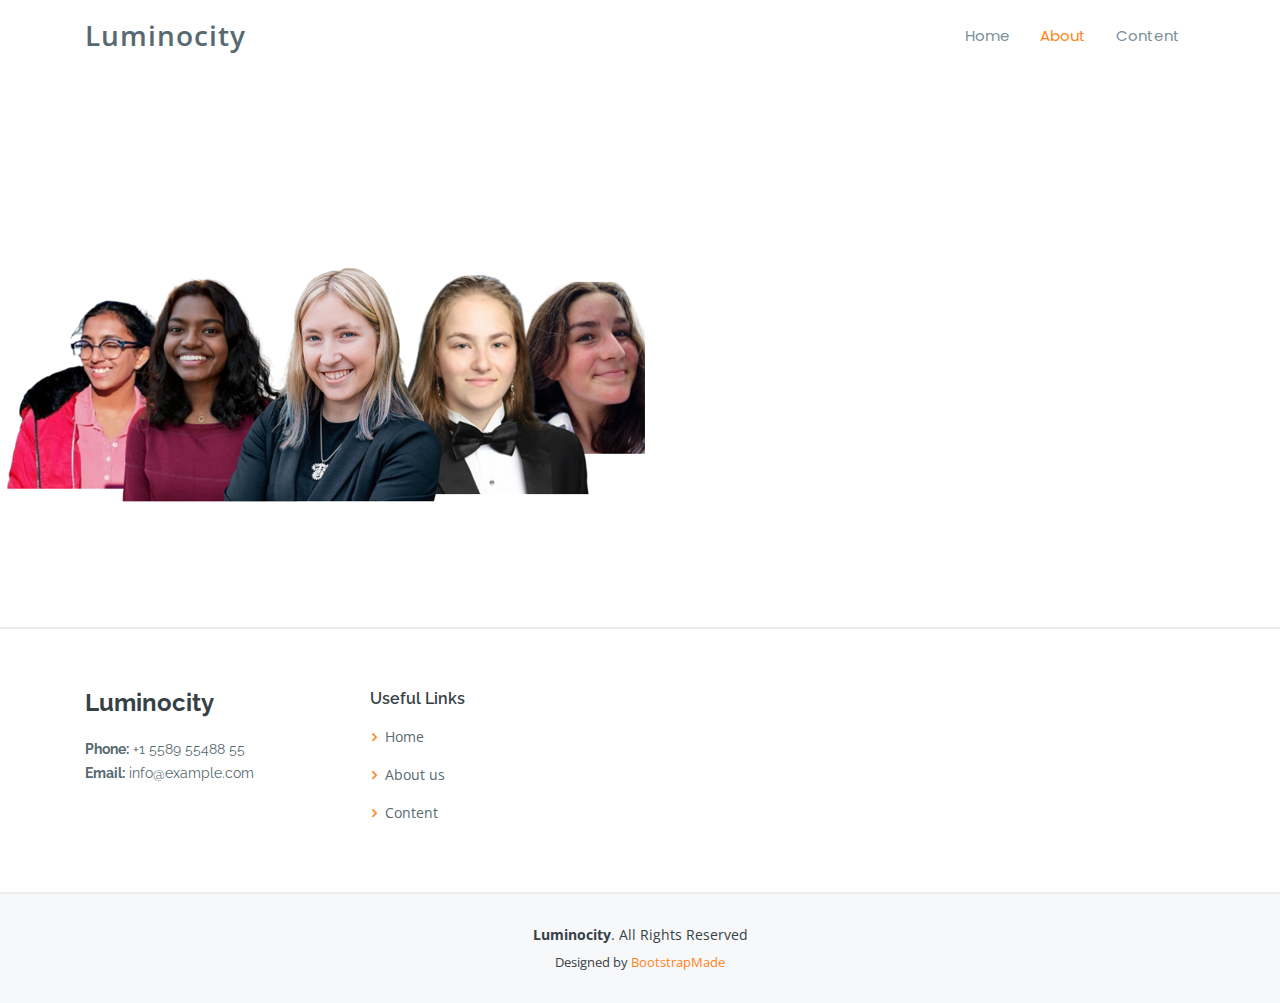
==== commit 1c28d022: "rtfygihbjn" ====
--- a/about.html
+++ b/about.html
@@ -49,242 +49,31 @@
 
       <nav class="nav-menu d-none d-lg-block">
         <ul>
-          <li class="active"><a href="index.html">Home</a></li>
-          <li><a href="about.html">About</a>
-            <!--
-            <ul>
-              <li><a href="#about">About Us</a></li>
-              <li><a href="#team">Team</a></li>
-              <li><a href="#testimonials">Testimonials</a></li>
-              <li class="drop-down"><a href="#">Deep Drop Down</a>
-                <ul>
-                  <li><a href="#">Deep Drop Down 1</a></li>
-                  <li><a href="#">Deep Drop Down 2</a></li>
-                  <li><a href="#">Deep Drop Down 3</a></li>
-                  <li><a href="#">Deep Drop Down 4</a></li>
-                  <li><a href="#">Deep Drop Down 5</a></li>
-                </ul>
-              </li>
-            </ul>
-          -->
-          </li>
+          <li><a href="index.html">Home</a></li>
+          <li class="active"><a href="about.html">About</a></li>
           <li><a href="portfolio-details.html">Content</a></li>
 
         </ul>
       </nav><!-- .nav-menu -->
-      <!--
-      <div class="header-social-links">
-        <a href="#" class="twitter"><i class="icofont-twitter"></i></a>
-        <a href="#" class="facebook"><i class="icofont-facebook"></i></a>
-        <a href="#" class="instagram"><i class="icofont-instagram"></i></a>
-        <a href="#" class="linkedin"><i class="icofont-linkedin"></i></i></a>
-      </div>   -->
 
     </div>
   </header><!-- End Header -->
 
   <main id="main">
 
-    <!-- ======= Breadcrumbs ======= 
-    <section id="breadcrumbs" class="breadcrumbs">
-      <div class="container">
-
-        <ol>
-          <li><a href="index.html">Home</a></li>
-          <li>Portfolio Details</li>
-        </ol>
-        <h2>Portfolio Details</h2>
-
-      </div>
-    </section> End Breadcrumbs -->
 
     <!-- ======= Portfolio Section ======= -->
     <section id="portfolio" class="portfolio">
       <div class="container">
 
-        <div class="section-title" data-aos="fade-up">
-          <h2><br>About Us</h2>
-          <p>Check out some of the content we've made about Luminocity</p>
-        </div>
-
-        <div class="row">
-          <div class="col-lg-12 d-flex justify-content-center" data-aos="fade-up" data-aos-delay="100">
-            <ul id="portfolio-flters">
-              <li data-filter="*" class="filter-active">All</li>
-              <li data-filter=".filter-app">App</li>
-              <li data-filter=".filter-card">Card</li>
-              <li data-filter=".filter-web">Web</li>
-            </ul>
-          </div>
-        </div>
-
-        <div class="row portfolio-container" data-aos="fade-up" data-aos-delay="200">
-
-          <div class="col-lg-4 col-md-6 portfolio-item filter-app">
-            <div class="portfolio-wrap">
-              <img src="assets/img/portfolio/portfolio-1.jpg" class="img-fluid" alt="">
-              <div class="portfolio-info">
-                <h4>App 1</h4>
-                <p>App</p>
-              </div>
-              <div class="portfolio-links">
-                <a href="assets/img/portfolio/portfolio-1.jpg" data-gall="portfolioGallery" class="venobox" title="App 1"><i class="bx bx-plus"></i></a>
-                <a href="portfolio-details.html" title="More Details"><i class="bx bx-link"></i></a>
-              </div>
-            </div>
-          </div>
-
-          <div class="col-lg-4 col-md-6 portfolio-item filter-web">
-            <div class="portfolio-wrap">
-              <img src="assets/img/portfolio/portfolio-2.jpg" class="img-fluid" alt="">
-              <div class="portfolio-info">
-                <h4>Web 3</h4>
-                <p>Web</p>
-              </div>
-              <div class="portfolio-links">
-                <a href="assets/img/portfolio/portfolio-2.jpg" data-gall="portfolioGallery" class="venobox" title="Web 3"><i class="bx bx-plus"></i></a>
-                <a href="portfolio-details.html" title="More Details"><i class="bx bx-link"></i></a>
-              </div>
-            </div>
-          </div>
-
-          <div class="col-lg-4 col-md-6 portfolio-item filter-app">
-            <div class="portfolio-wrap">
-              <img src="assets/img/portfolio/portfolio-3.jpg" class="img-fluid" alt="">
-              <div class="portfolio-info">
-                <h4>App 2</h4>
-                <p>App</p>
-              </div>
-              <div class="portfolio-links">
-                <a href="assets/img/portfolio/portfolio-3.jpg" data-gall="portfolioGallery" class="venobox" title="App 2"><i class="bx bx-plus"></i></a>
-                <a href="portfolio-details.html" title="More Details"><i class="bx bx-link"></i></a>
-              </div>
-            </div>
-          </div>
-
-          <div class="col-lg-4 col-md-6 portfolio-item filter-card">
-            <div class="portfolio-wrap">
-              <img src="assets/img/portfolio/portfolio-4.jpg" class="img-fluid" alt="">
-              <div class="portfolio-info">
-                <h4>Card 2</h4>
-                <p>Card</p>
-              </div>
-              <div class="portfolio-links">
-                <a href="assets/img/portfolio/portfolio-4.jpg" data-gall="portfolioGallery" class="venobox" title="Card 2"><i class="bx bx-plus"></i></a>
-                <a href="portfolio-details.html" title="More Details"><i class="bx bx-link"></i></a>
-              </div>
-            </div>
-          </div>
-
-          <div class="col-lg-4 col-md-6 portfolio-item filter-web">
-            <div class="portfolio-wrap">
-              <img src="assets/img/portfolio/portfolio-5.jpg" class="img-fluid" alt="">
-              <div class="portfolio-info">
-                <h4>Web 2</h4>
-                <p>Web</p>
-              </div>
-              <div class="portfolio-links">
-                <a href="assets/img/portfolio/portfolio-5.jpg" data-gall="portfolioGallery" class="venobox" title="Web 2"><i class="bx bx-plus"></i></a>
-                <a href="portfolio-details.html" title="More Details"><i class="bx bx-link"></i></a>
-              </div>
-            </div>
-          </div>
-
-          <div class="col-lg-4 col-md-6 portfolio-item filter-app">
-            <div class="portfolio-wrap">
-              <img src="assets/img/portfolio/portfolio-6.jpg" class="img-fluid" alt="">
-              <div class="portfolio-info">
-                <h4>App 3</h4>
-                <p>App</p>
-              </div>
-              <div class="portfolio-links">
-                <a href="assets/img/portfolio/portfolio-6.jpg" data-gall="portfolioGallery" class="venobox" title="App 3"><i class="bx bx-plus"></i></a>
-                <a href="portfolio-details.html" title="More Details"><i class="bx bx-link"></i></a>
-              </div>
-            </div>
-          </div>
-
-          <div class="col-lg-4 col-md-6 portfolio-item filter-card">
-            <div class="portfolio-wrap">
-              <img src="assets/img/portfolio/portfolio-7.jpg" class="img-fluid" alt="">
-              <div class="portfolio-info">
-                <h4>Card 1</h4>
-                <p>Card</p>
-              </div>
-              <div class="portfolio-links">
-                <a href="assets/img/portfolio/portfolio-7.jpg" data-gall="portfolioGallery" class="venobox" title="Card 1"><i class="bx bx-plus"></i></a>
-                <a href="portfolio-details.html" title="More Details"><i class="bx bx-link"></i></a>
-              </div>
-            </div>
-          </div>
-
-          <div class="col-lg-4 col-md-6 portfolio-item filter-card">
-            <div class="portfolio-wrap">
-              <img src="assets/img/portfolio/portfolio-8.jpg" class="img-fluid" alt="">
-              <div class="portfolio-info">
-                <h4>Card 3</h4>
-                <p>Card</p>
-              </div>
-              <div class="portfolio-links">
-                <a href="assets/img/portfolio/portfolio-8.jpg" data-gall="portfolioGallery" class="venobox" title="Card 3"><i class="bx bx-plus"></i></a>
-                <a href="portfolio-details.html" title="More Details"><i class="bx bx-link"></i></a>
-              </div>
-            </div>
-          </div>
-
-          <div class="col-lg-4 col-md-6 portfolio-item filter-web">
-            <div class="portfolio-wrap">
-              <img src="assets/img/portfolio/portfolio-9.jpg" class="img-fluid" alt="">
-              <div class="portfolio-info">
-                <h4>Web 3</h4>
-                <p>Web</p>
-              </div>
-              <div class="portfolio-links">
-                <a href="assets/img/portfolio/portfolio-9.jpg" data-gall="portfolioGallery" class="venobox" title="Web 3"><i class="bx bx-plus"></i></a>
-                <a href="portfolio-details.html" title="More Details"><i class="bx bx-link"></i></a>
-              </div>
-            </div>
-          </div>
-
-        </div>
 
       </div>
     </section> <!-- End Portfolio Section -->
 
 
-    <!-- ======= Portfolio Details Section ======= 
-    <section id="portfolio-details" class="portfolio-details">
-      <div class="container">
-
-        <div class="portfolio-details-container">
-
-          <div class="owl-carousel portfolio-details-carousel">
-            <img src="assets/img/portfolio-details-1.jpg" class="img-fluid" alt="">
-            <img src="assets/img/portfolio-details-2.jpg" class="img-fluid" alt="">
-            <img src="assets/img/portfolio-details-3.jpg" class="img-fluid" alt="">
-          </div>
-
-          <div class="portfolio-info">
-            <h3>Project information</h3>
-            <ul>
-              <li><strong>Category</strong>: Web design</li>
-              <li><strong>Client</strong>: ASU Company</li>
-              <li><strong>Project date</strong>: 01 March, 2020</li>
-              <li><strong>Project URL</strong>: <a href="#">www.example.com</a></li>
-            </ul>
-          </div>
-
-        </div>
-
-        <div class="portfolio-description">
-          <h2>This is an example of portfolio detail</h2>
-          <p>
-            Autem ipsum nam porro corporis rerum. Quis eos dolorem eos itaque inventore commodi labore quia quia. Exercitationem repudiandae officiis neque suscipit non officia eaque itaque enim. Voluptatem officia accusantium nesciunt est omnis tempora consectetur dignissimos. Sequi nulla at esse enim cum deserunt eius.
-          </p>
-        </div>
-
-      </div>
-    </section> End Portfolio Details Section -->
+    <section> <!--Team Photo Section-->
+      <div><img src="assets/img/team/teamphoto.png"></div>
+    </section><!-- End Team Photo Section -->
 
   </main><!-- End #main -->
 
@@ -301,15 +90,6 @@
                 <strong>Phone:</strong> +1 5589 55488 55<br>
                 <strong>Email:</strong> info@example.com<br>
               </p>
-              <!--
-              <div class="social-links mt-3">
-                <a href="#" class="twitter"><i class="bx bxl-twitter"></i></a>
-                <a href="#" class="facebook"><i class="bx bxl-facebook"></i></a>
-                <a href="#" class="instagram"><i class="bx bxl-instagram"></i></a>
-                <a href="#" class="google-plus"><i class="bx bxl-skype"></i></a>
-                <a href="#" class="linkedin"><i class="bx bxl-linkedin"></i></a>
-              </div>
-            -->
             </div>
           </div>
 
@@ -319,34 +99,9 @@
               <li><i class="bx bx-chevron-right"></i> <a href="index.html">Home</a></li>
               <li><i class="bx bx-chevron-right"></i> <a href="about.html">About us</a></li>
               <li><i class="bx bx-chevron-right"></i> <a href="portfolio-details.html">Content</a></li>
-              <!--
-              <li><i class="bx bx-chevron-right"></i> <a href="#">Terms of service</a></li>
-              <li><i class="bx bx-chevron-right"></i> <a href="#">Privacy policy</a></li>
-              -->
             </ul>
           </div>
-          <!--
-          <div class="col-lg-3 col-md-6 footer-links">
-            <h4>Our Services</h4>
-            <ul>
-              <li><i class="bx bx-chevron-right"></i> <a href="#">Web Design</a></li>
-              <li><i class="bx bx-chevron-right"></i> <a href="#">Web Development</a></li>
-              <li><i class="bx bx-chevron-right"></i> <a href="#">Product Management</a></li>
-              <li><i class="bx bx-chevron-right"></i> <a href="#">Marketing</a></li>
-              <li><i class="bx bx-chevron-right"></i> <a href="#">Graphic Design</a></li>
-            </ul>
-          </div>
-          
 
-          <div class="col-lg-4 col-md-6 footer-newsletter">
-            <h4>Our Newsletter</h4>
-            <p>Tamen quem nulla quae legam multos aute sint culpa legam noster magna</p>
-            <form action="" method="post">
-              <input type="email" name="email"><input type="submit" value="Subscribe">
-            </form>
-
-          </div>
-        -->
 
         </div>
       </div>
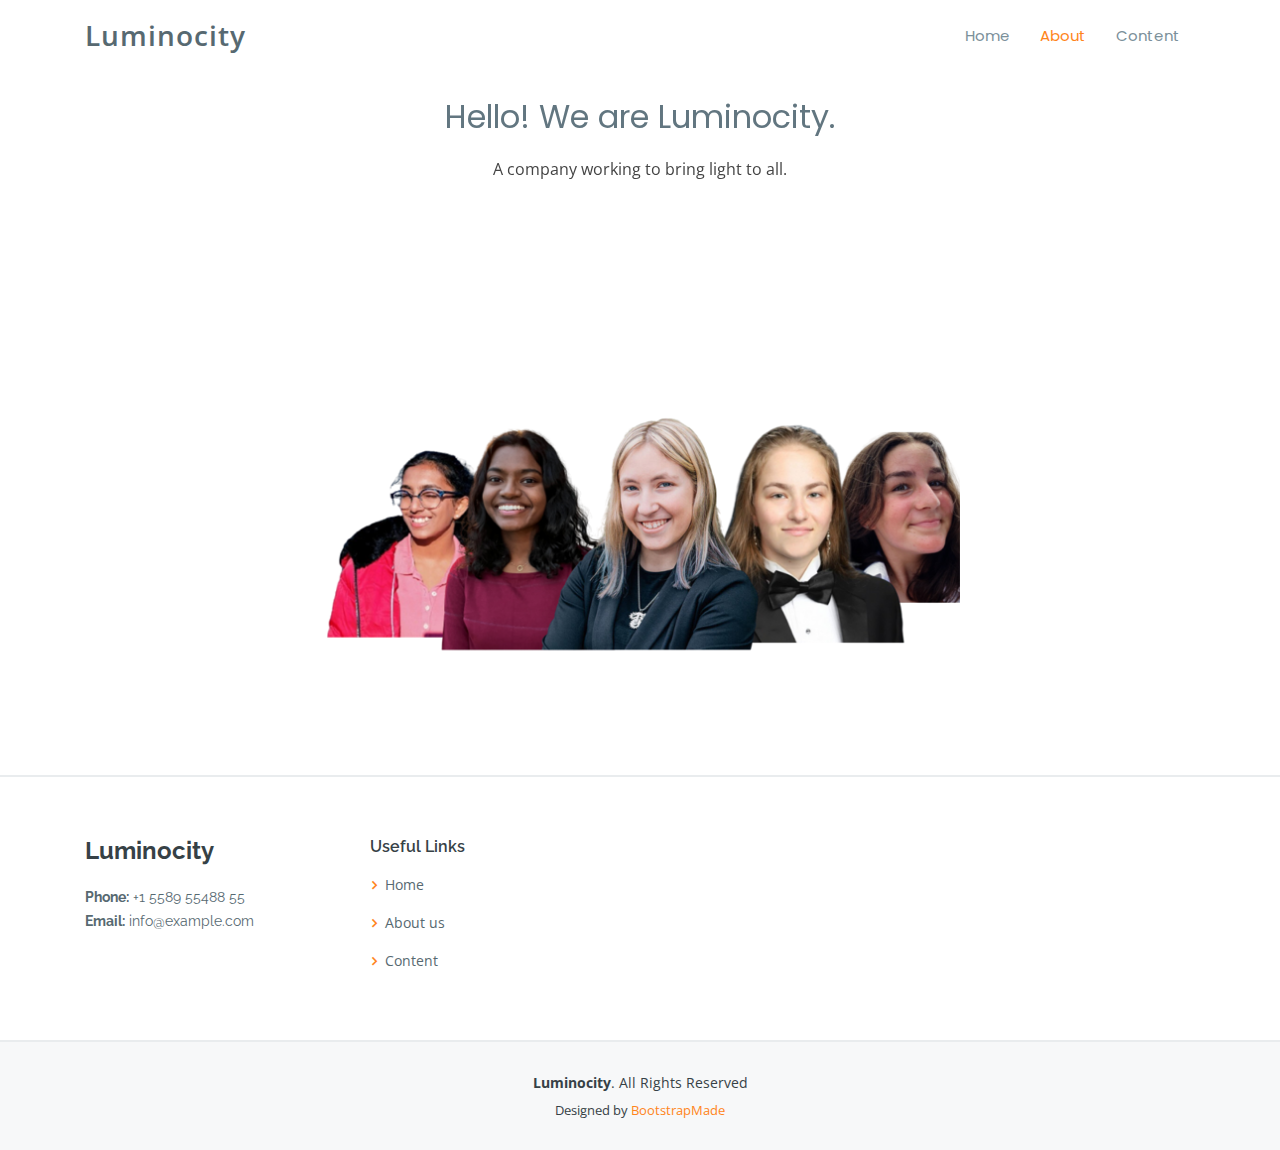
==== commit 33e75dae: "erdtfcygvuhbij" ====
--- a/about.html
+++ b/about.html
@@ -65,14 +65,17 @@
     <!-- ======= Portfolio Section ======= -->
     <section id="portfolio" class="portfolio">
       <div class="container">
-
+        <div class="section-title" data-aos="fade-up">
+          <h2><br>Hello! We are Luminocity.</h2>
+          <p>A company working to bring light to all.</p>
+        </div>
 
       </div>
     </section> <!-- End Portfolio Section -->
 
 
     <section> <!--Team Photo Section-->
-      <div><img src="assets/img/team/teamphoto.png"></div>
+      <div><img src="assets/img/team/teamphoto.png" class="center"></div>
     </section><!-- End Team Photo Section -->
 
   </main><!-- End #main -->
--- a/assets/css/style.css
+++ b/assets/css/style.css
@@ -902,6 +902,13 @@
 /*--------------------------------------------------------------
 # Team
 --------------------------------------------------------------*/
+.center{
+  display: block;
+  margin-left: auto;
+  margin-right: auto;
+  width: 50%;
+}
+
 .team {
   background: url("../img/team-bg.jpg") center center no-repeat;
   background-size: cover;
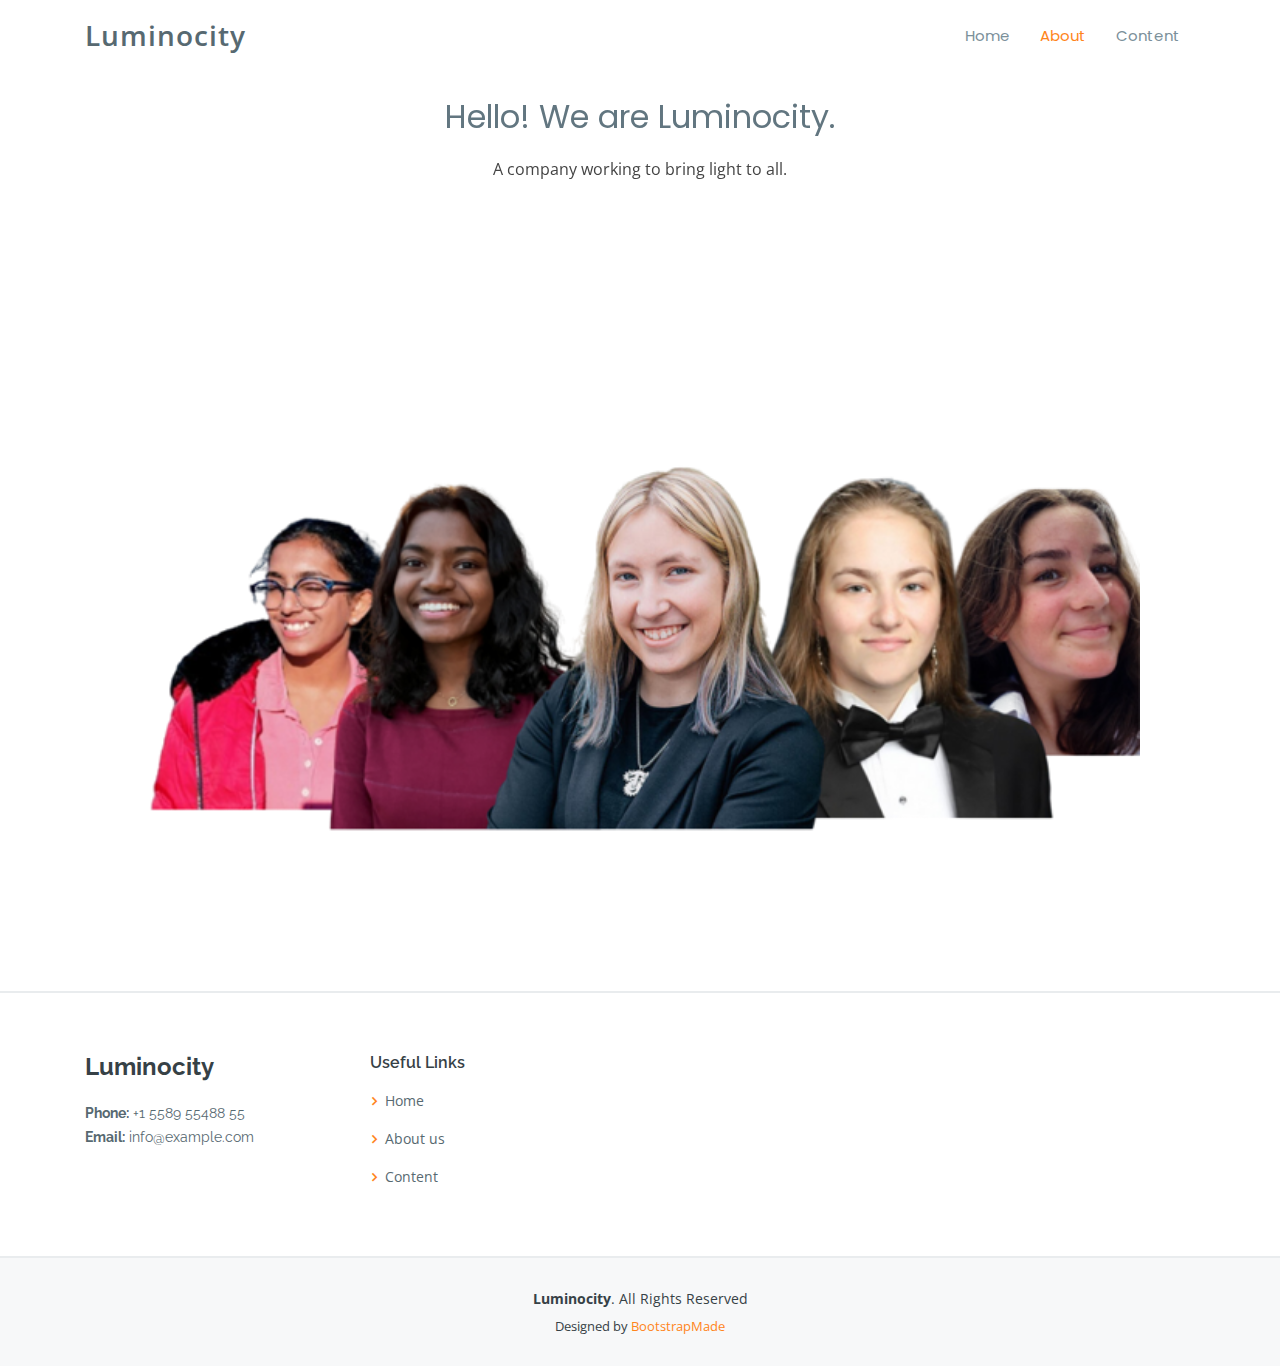
==== commit db331c3a: "edtrfygihbjn" ====
--- a/about.html
+++ b/about.html
@@ -75,7 +75,7 @@
 
 
     <section> <!--Team Photo Section-->
-      <div><img src="assets/img/team/teamphoto.png" class="center"></div>
+      <div style="text-align:center;"><img src="assets/img/team/teamphoto.png" width="1000"></div>
     </section><!-- End Team Photo Section -->
 
   </main><!-- End #main -->
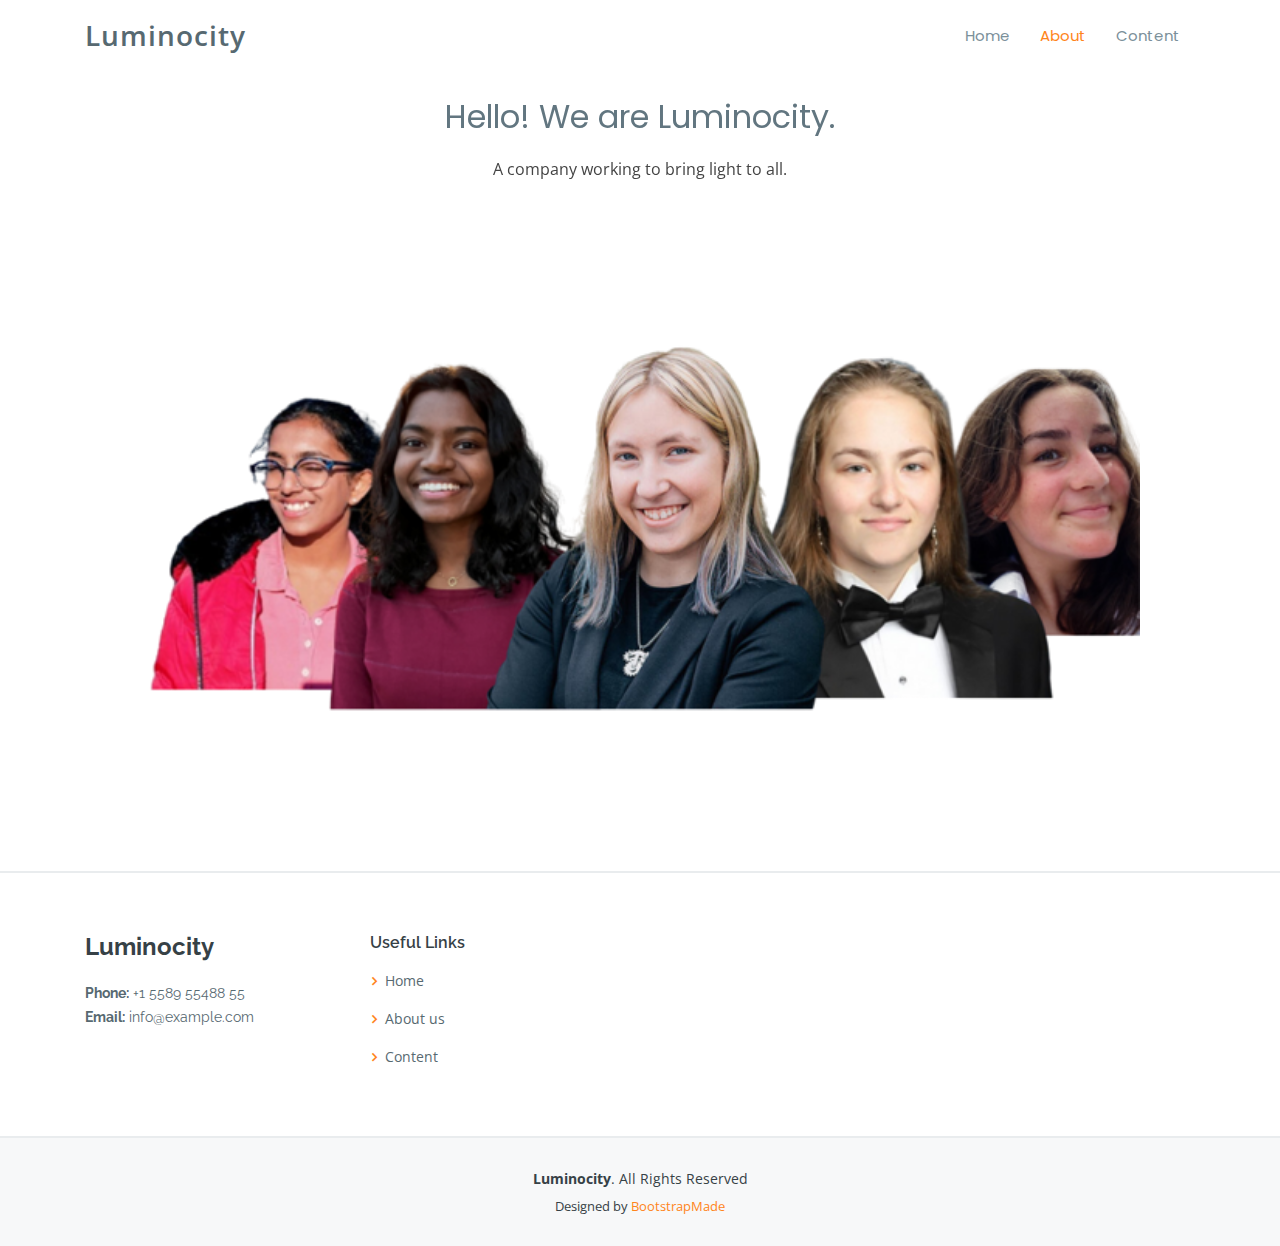
==== commit 89ea0cc6: "ycguvhbikjnl" ====
--- a/about.html
+++ b/about.html
@@ -69,14 +69,9 @@
           <h2><br>Hello! We are Luminocity.</h2>
           <p>A company working to bring light to all.</p>
         </div>
-
+        <div style="text-align:center;" data-aos="fade-up"><img src="assets/img/team/teamphoto.png" width="1000"></div>
       </div>
     </section> <!-- End Portfolio Section -->
-
-
-    <section> <!--Team Photo Section-->
-      <div style="text-align:center;"><img src="assets/img/team/teamphoto.png" width="1000"></div>
-    </section><!-- End Team Photo Section -->
 
   </main><!-- End #main -->
 
